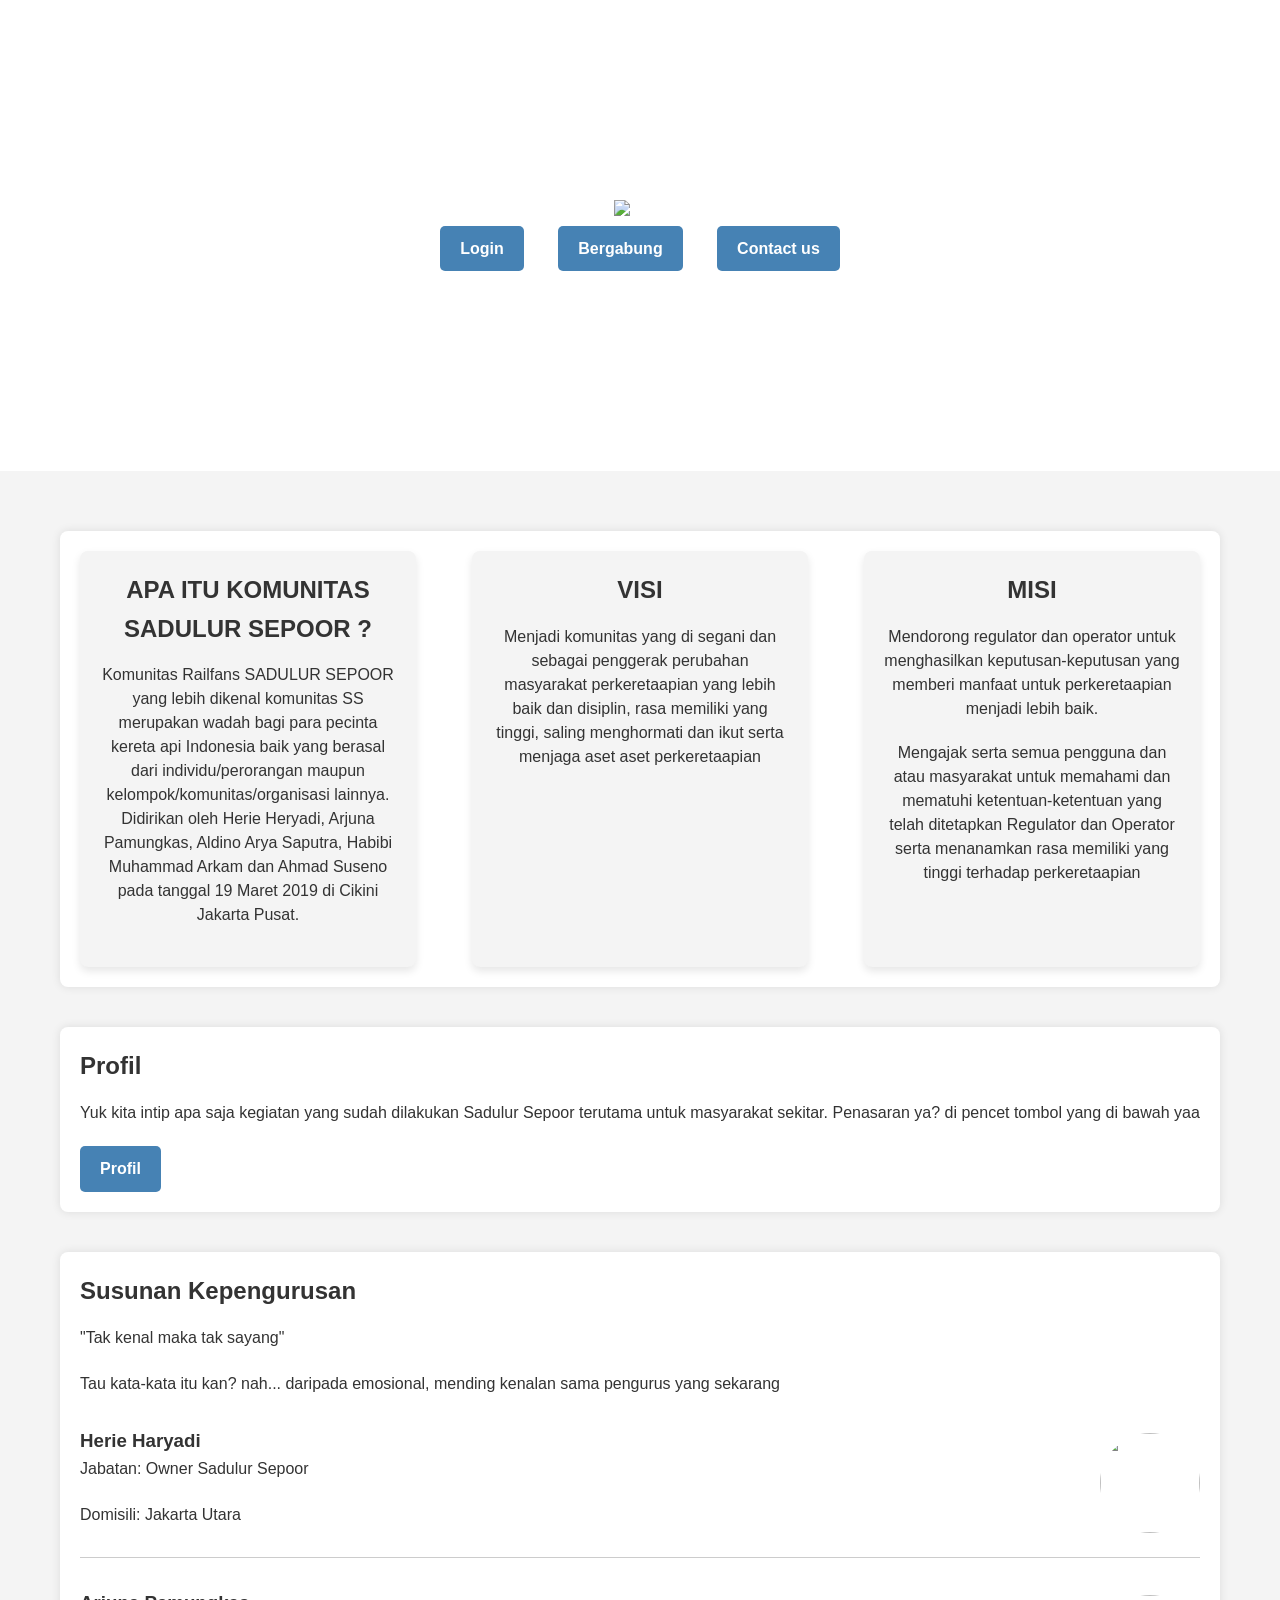
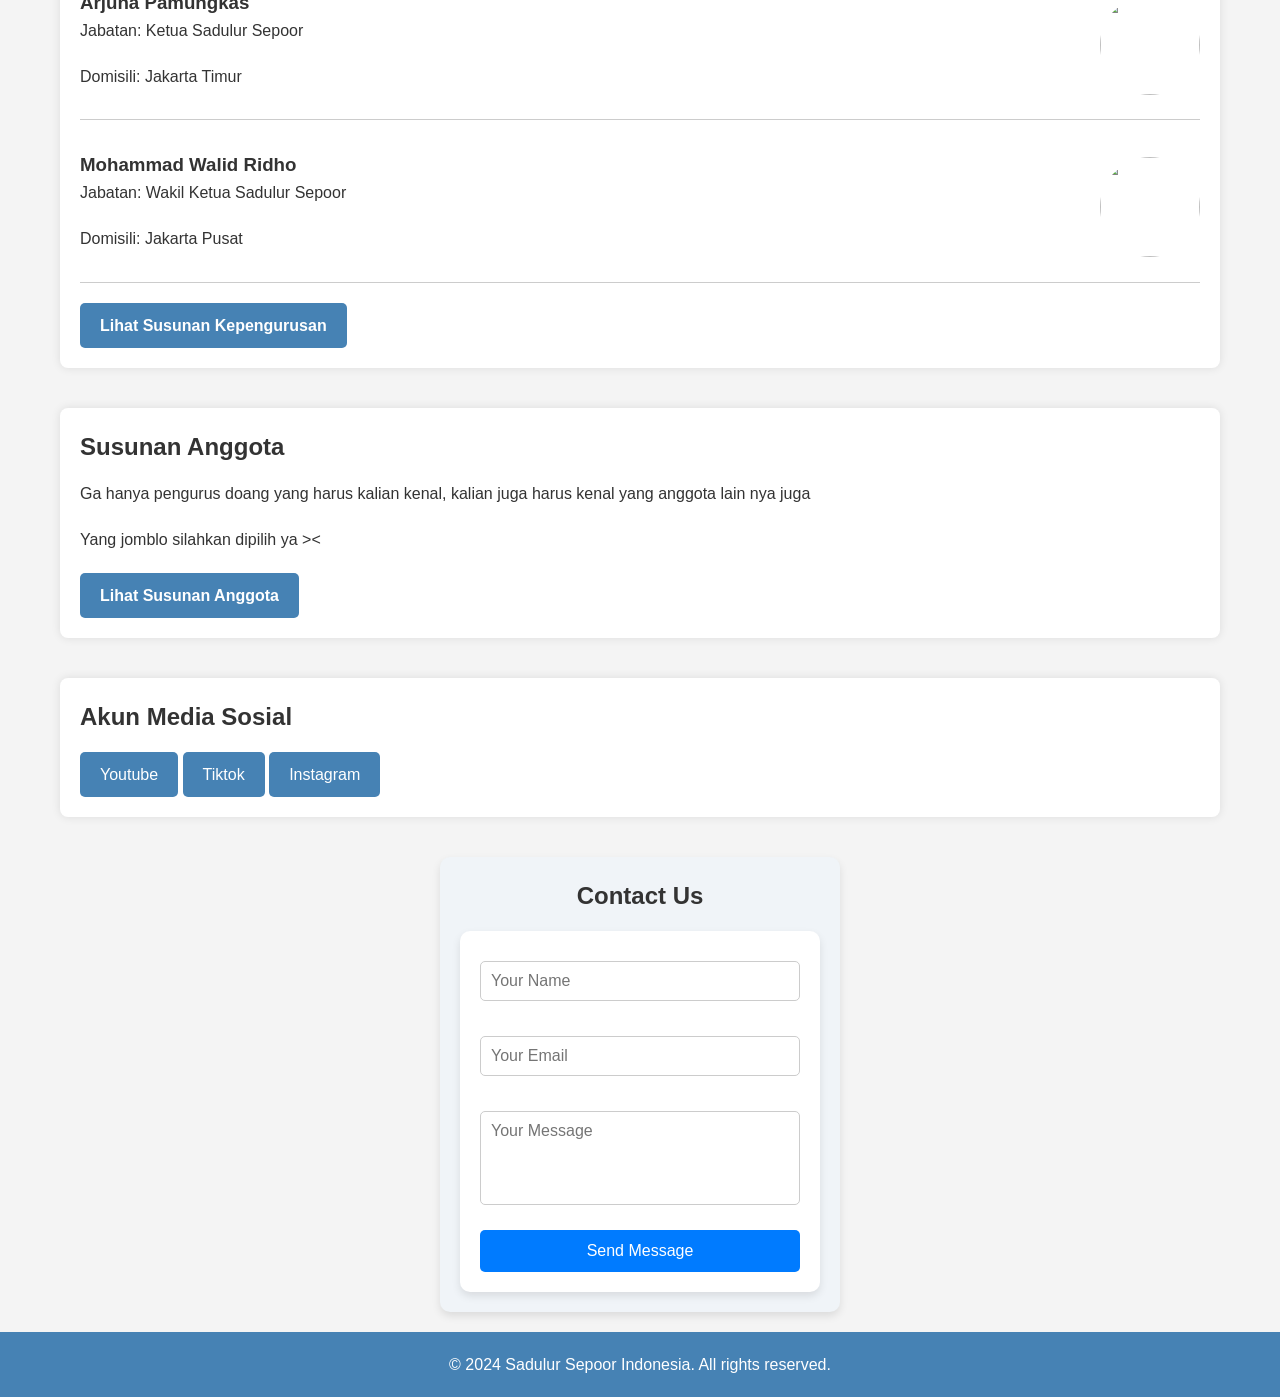
==== index.html @ 6ead6303 "Add files via upload" ====
<!DOCTYPE html>
<html lang="en">
<head>
    <meta charset="UTF-8">
    <meta name="viewport" content="width=device-width, initial-scale=1.0">
    <title>Landing Page</title>
    <link rel="stylesheet" href="style.css">
    <style>
        .pengurus-container {
            display: flex;
            align-items: center;
            margin-bottom: 20px;
            border-bottom: 1px solid #ccc;
            padding: 10px 0;
        }
        .pengurus-details {
            flex-grow: 1;
        }
        .pengurus-photo {
            margin-left: 20px;
        }
        .pengurus-photo img {
            width: 100px;
            height: 100px;
            object-fit: cover;
            border-radius: 50%;
        }
    </style>
</head>
<body>

    <!-- Header section -->
    <header>
        <nav>
          <img src="https://i.ibb.co.com/XYjJ7z6/IMG-20230604-WA0007-removebg-preview.png" alt="Logo" class="logo">
            <ul>
                <li><a href="login.html">Login</a></li>
                <li><a href="https://docs.google.com/forms/d/e/1FAIpQLSebzBY5Nh1QcVzeSAxxsvW-vJhKzYRzYxXPJSWG2dyJvYu1jQ/closedform">Bergabung</a></li>
                <li><a href="#contact">Contact us</a></li>
            </ul>
        </nav>
    </header>

    <!-- Main section -->
    <main>
      <section id="features">
    <div class="feature">
        <h3>APA ITU KOMUNITAS SADULUR SEPOOR ?</h3>
        <p>Komunitas Railfans SADULUR SEPOOR yang lebih dikenal komunitas SS merupakan wadah bagi para pecinta kereta api Indonesia baik yang berasal  dari individu/perorangan maupun kelompok/komunitas/organisasi lainnya. Didirikan oleh Herie Heryadi, Arjuna Pamungkas, Aldino Arya Saputra, Habibi Muhammad Arkam dan Ahmad Suseno pada tanggal 19 Maret 2019 di Cikini Jakarta Pusat.</p>
    </div>
    <div class="feature">
        <h3>VISI</h3>
        <p>Menjadi komunitas yang di segani dan sebagai penggerak perubahan masyarakat perkeretaapian yang lebih baik dan disiplin, rasa memiliki yang tinggi, saling menghormati dan ikut serta menjaga aset aset perkeretaapian</p>
    </div>
    <div class="feature">
        <h3>MISI</h3>
        <p>Mendorong regulator dan operator untuk menghasilkan keputusan-keputusan yang memberi manfaat untuk perkeretaapian menjadi lebih baik.</p>
        <p>Mengajak serta semua pengguna dan atau masyarakat untuk memahami dan mematuhi ketentuan-ketentuan yang telah ditetapkan Regulator dan Operator serta menanamkan rasa memiliki yang tinggi terhadap perkeretaapian</p>
    </div>
</section>
        <section id="home">
            <h1>Profil</h1>
            <p>Yuk kita intip apa saja kegiatan yang sudah dilakukan Sadulur Sepoor terutama untuk masyarakat sekitar. Penasaran ya? di pencet tombol yang di bawah yaa</p>
            <a href="profile.html" class="button">Profil</a>
            </section>

        <section id="about">
            <h2>Susunan Kepengurusan</h2>
            <p>"Tak kenal maka tak sayang"</p>
            <p>Tau kata-kata itu kan? nah... daripada emosional, mending kenalan sama pengurus yang sekarang</p>
            <div class="pengurus-container">
    <div class="pengurus-details">
        <h3>Herie Haryadi</h3>
        <p>Jabatan: Owner Sadulur Sepoor</p>
        <p>Domisili: Jakarta Utara</p>
    </div>
    <div class="pengurus-photo">
        <img src="https://i.ibb.co.com/bmH1Dcz/IMG-20240923-184352.jpg">
    </div>
</div>

<div class="pengurus-container">
    <div class="pengurus-details">
        <h3>Arjuna Pamungkas</h3>
        <p>Jabatan: Ketua Sadulur Sepoor</p>
        <p>Domisili: Jakarta Timur</p>
    </div>
    <div class="pengurus-photo">
        <img src="https://i.ibb.co.com/WV5h00V/IMG-20240923-184411.jpg">
    </div>
   </div>
   
<div class="pengurus-container">
    <div class="pengurus-details">
        <h3>Mohammad Walid Ridho</h3>
        <p>Jabatan: Wakil Ketua Sadulur Sepoor</p>
        <p>Domisili: Jakarta Pusat</p>
    </div>
    <div class="pengurus-photo">
        <img src="https://i.ibb.co.com/gP8vGGr/IMG-20240923-185525.jpg">
    </div>
   </div>
   <a href="pengurus.html" class="button">Lihat Susunan Kepengurusan</a>
        </section>
        
        <section id="about">
          <h2>Susunan Anggota</h2>
          <p>Ga hanya pengurus doang yang harus kalian kenal, kalian juga harus kenal yang anggota lain nya juga</p>
          <p>Yang jomblo silahkan dipilih ya ><</p>
          <a href="members.html" class="button">Lihat Susunan Anggota</a>
        </section>

        <section id="services">
            <h2>Akun Media Sosial</h2>
            <ul>
            <a href="https://youtube.com/@sadulursepoor" target="_blank">Youtube</a>
            <a href="https://www.tiktok.com/@sadulur.sepoor_official?_t=8puqjiITt58&_r=1" target="_blank">Tiktok</a>
            <a href="https://www.instagram.com/sadulursepoor_id?igsh=bHNvcTI4ZmNiejBv" target="_blank">Instagram</a>
            </ul>
        </section>
<section id="contact" class="form-container">
    <h2>Contact Us</h2>
    <form action="send_mail.php" method="POST">
        <input type="text" id="name" name="name" placeholder="Your Name" required>
        <input type="email" id="email" name="email" placeholder="Your Email" required>
        <textarea id="message" name="message" rows="4" placeholder="Your Message" required></textarea>
        <button type="submit" class="submit-btn">Send Message</button>
    </form>
</section>
    </main>

    <!-- Footer section -->
    <footer>
        <p>&copy; 2024 Sadulur Sepoor Indonesia. All rights reserved.</p>
    </footer>

</body>
</html>
---- style.css ----
/* Reset default styles */
* {
    margin: 0;
    padding: 0;
    box-sizing: border-box;
    font-family: Arial, sans-serif;
}

body {
    line-height: 1.6;
    background-color: #f4f4f4;
    color: #333;
}

header {
    background-color: #fff;
    color: #333;
    padding: 20px;
    text-align: center;
}
header {
    background-image: url('https://i.ibb.co.com/n0ZGWDr/IMG-2961.jpg'); /* Ganti dengan jalur gambar */
    background-size: cover; /* Memastikan gambar menutupi seluruh area */
    background-position: center; /* Memusatkan gambar */
    padding: 200px;
    text-align: center;
    color: white;
}
.logo {
    max-width: 150px; /* Maksimal lebar logo */
    height: auto; /* Mempertahankan rasio aspek */
}

nav ul {
    list-style-type: none;
}

nav ul li {
    display: inline;
    margin: 0 15px;
}

nav ul li a {
    color: #fff;
    text-decoration: none;
    font-weight: bold;
}

nav ul li a:hover {
    color: #fff; /* Tomato color on hover */
}

main {
    max-width: 1200px;
    margin: 0 auto;
    padding: 20px;
}

section {
    margin-bottom: 40px;
    padding: 20px;
    background-color: #fff;
    border-radius: 8px;
    box-shadow: 0 0 10px rgba(0, 0, 0, 0.1);
}

h1, h2 {
    margin-bottom: 15px;
    color: #333;
}
#features {
    display: flex;
    justify-content: space-between;
    margin: 40px 0;
}

.feature {
    flex-basis: 30%;
    background-color: #f4f4f4;
    padding: 20px;
    border-radius: 8px;
    text-align: center;
    box-shadow: 0 4px 8px rgba(0, 0, 0, 0.1);
}

.feature h3 {
    margin-bottom: 15px;
    font-size: 1.5em;
}

.feature p {
    font-size: 1em;
    line-height: 1.5;
}

/* Responsive style for mobile */
@media (max-width: 768px) {
    #features {
        flex-direction: column;
        align-items: center;
    }

    .feature {
        flex-basis: 100%;
        margin-bottom: 20px;
    }
}
p {
    margin-bottom: 20px;
}

a {
    display: inline-block;
    padding: 10px 20px;
    background-color: #4682b4;
    color: #fff;
    text-decoration: none;
    border-radius: 5px;
}

a:hover {
    background-color: #0000ff; /* Darker orange */
}

form input, form textarea {
    width: 100%;
    padding: 10px;
    margin: 10px 0;
    border: 1px solid #ccc;
    border-radius: 5px;
}

.button {
    display: inline-block;
    padding: 10px 20px;
    background-color: #4682b4; /* Warna tombol */
    color: #fff;
    text-decoration: none;
    border-radius: 5px;
    font-weight: bold;
    text-align: center;
}
#team {
    display: flex;
    justify-content: space-around;
    flex-wrap: wrap;
    margin: 20px;
}

.member {
    background-color: #fff;
    padding: 20px;
    margin: 10px;
    border-radius: 8px;
    box-shadow: 0 2px 5px rgba(0, 0, 0, 0.1);
    text-align: center;
    width: 20px; /* Atur lebar sesuai kebutuhan */
}

.button:hover {
    background-color: #0000ff; /* Warna saat di-hover */
}
.social-media {
    margin-top: 1000px;
}

.social-media a {
    text-decoration: none;
    color: #4682b4; /* Warna biru untuk tautan */
    margin-right: 10px; /* Jarak antara tautan */
}

.social-media a:hover {
    text-decoration: underline; /* Garis bawah saat di-hover */
}

/* Styling for the Contact Us form */
.form-container {
    display: flex;
    flex-direction: column;
    justify-content: center;
    align-items: center;
    background-color: #f0f4f8;
    padding: 20px;
    border-radius: 10px;
    box-shadow: 0 4px 8px rgba(0, 0, 0, 0.1);
    max-width: 400px;
    margin: 0 auto;
}

form {
    display: flex;
    flex-direction: column;
    gap: 15px;
    background-color: white;
    padding: 20px;
    border-radius: 10px;
    box-shadow: 0 4px 8px rgba(0, 0, 0, 0.1);
    width: 100%;
}

input, textarea {
    padding: 10px;
    border: 1px solid #ccc;
    border-radius: 5px;
    font-size: 16px;
    width: 100%;
}

textarea {
    resize: none;
}

.submit-btn {
    padding: 12px;
    background-color: #007bff;
    color: white;
    border: none;
    border-radius: 5px;
    font-size: 16px;
    cursor: pointer;
    transition: background-color 0.3s ease;
}

.submit-btn:hover {
    background-color: #0056b3;
}
/* Responsive adjustments */
@media (max-width: 480px) {
    .form-container {
        max-width: 90%;
    }
    
    input, textarea {
        font-size: 14px;
    }
    
    .submit-btn {
        font-size: 14px;
    }
}
footer {
    text-align: center;
    padding: 20px;
    background-color: #4682b4;
    color: #fff;
}

footer p {
    margin: 0;
}

/* Responsive styles */
@media (max-width: 768px) {
    nav ul li {
        display: block;
        margin: 10px 0;
    }

    header, footer {
        text-align: right;
        padding: 15px;
    }
}

@media (max-width: 480px) {
    h1 {
        font-size: 24px;
    }

    h2 {
        font-size: 20px;
    }

    a {
        padding: 8px 15px;
    }

    form input, form textarea {
        padding: 8px;
    }

    button {
        padding: 8px 15px;
    }
}
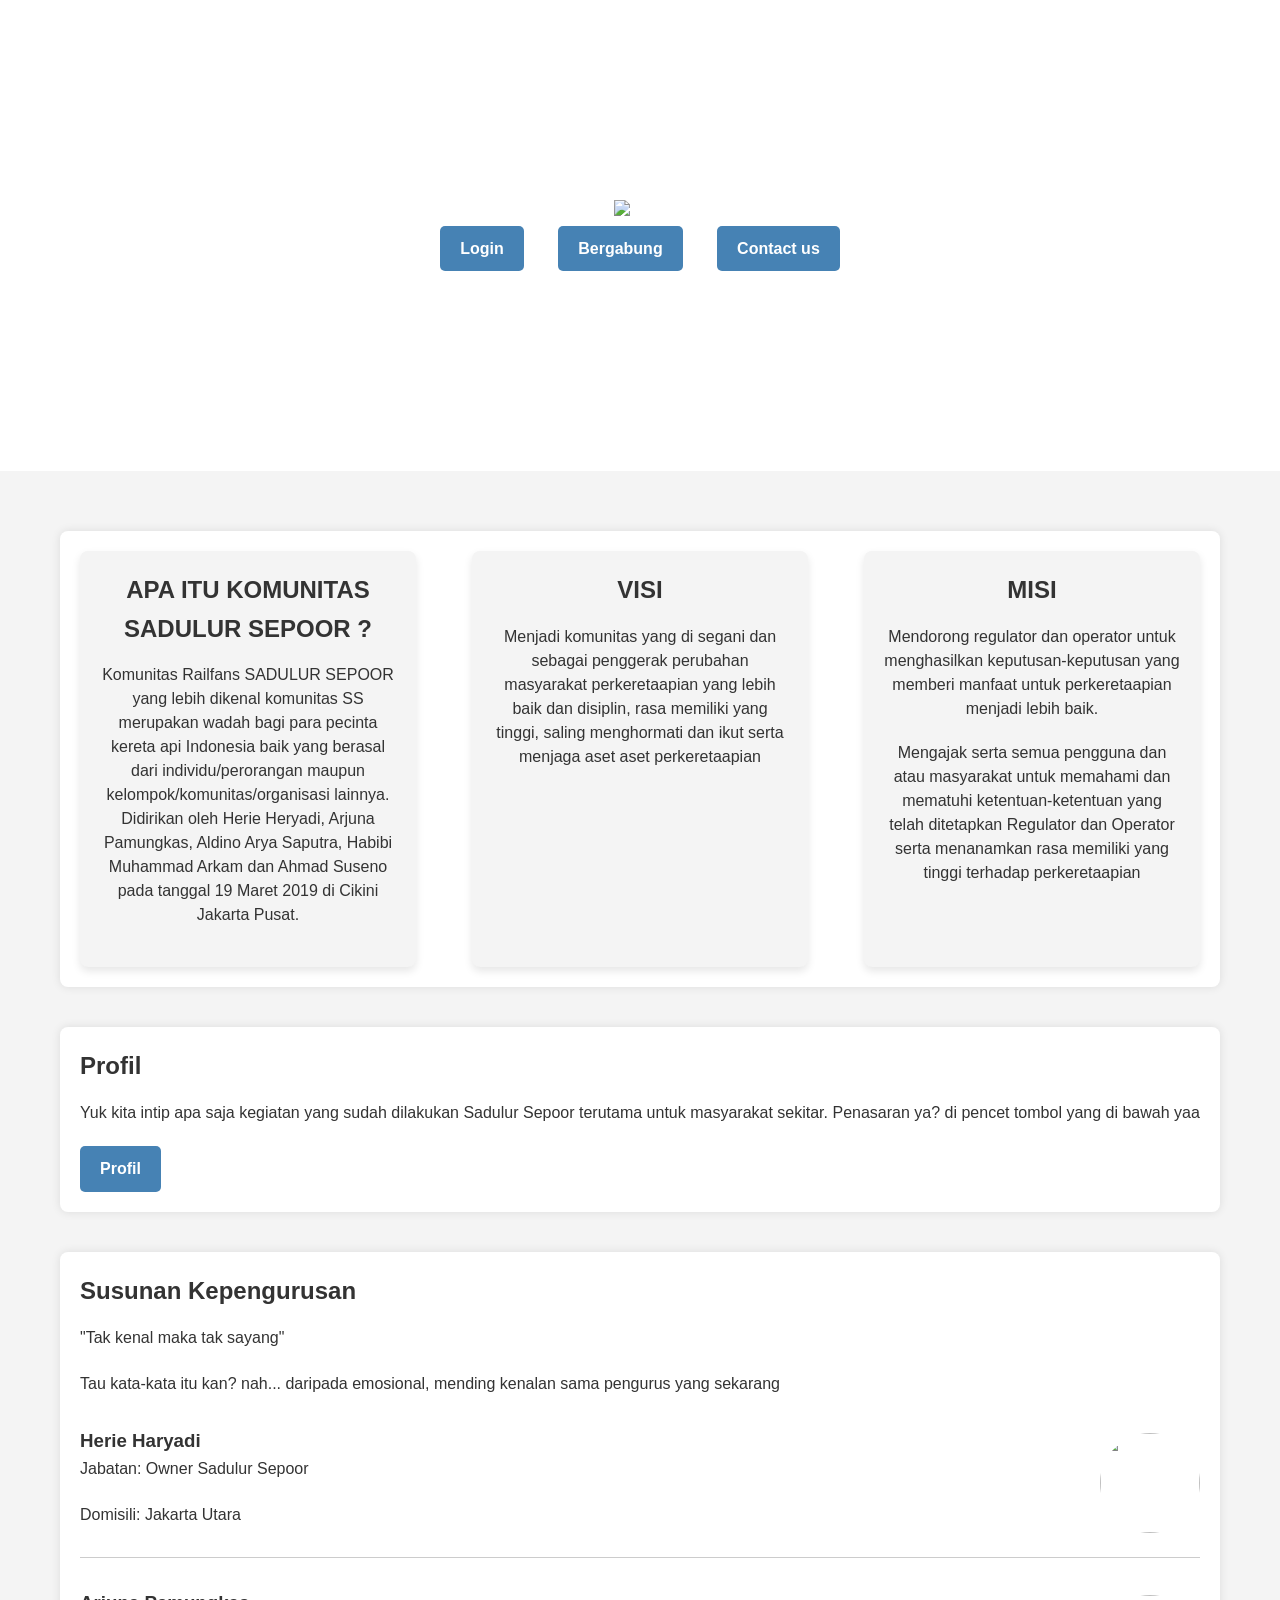
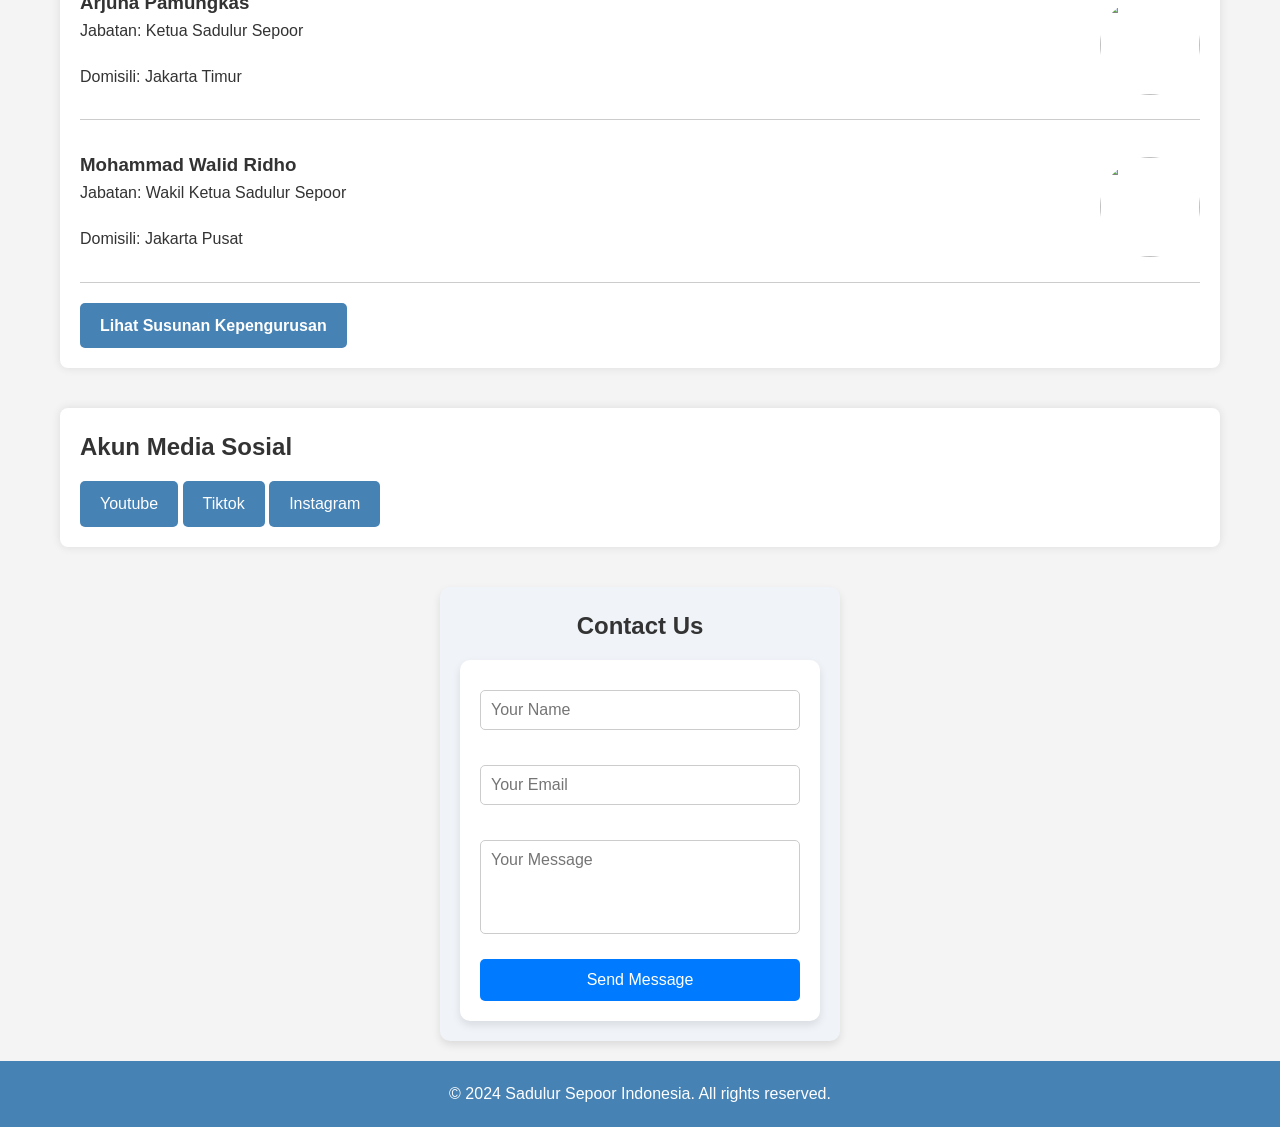
==== commit 8fc0fe9a: "Add files via upload" ====
--- a/index.html
+++ b/index.html
@@ -102,14 +102,6 @@
    </div>
    <a href="pengurus.html" class="button">Lihat Susunan Kepengurusan</a>
         </section>
-        
-        <section id="about">
-          <h2>Susunan Anggota</h2>
-          <p>Ga hanya pengurus doang yang harus kalian kenal, kalian juga harus kenal yang anggota lain nya juga</p>
-          <p>Yang jomblo silahkan dipilih ya ><</p>
-          <a href="members.html" class="button">Lihat Susunan Anggota</a>
-        </section>
-
         <section id="services">
             <h2>Akun Media Sosial</h2>
             <ul>
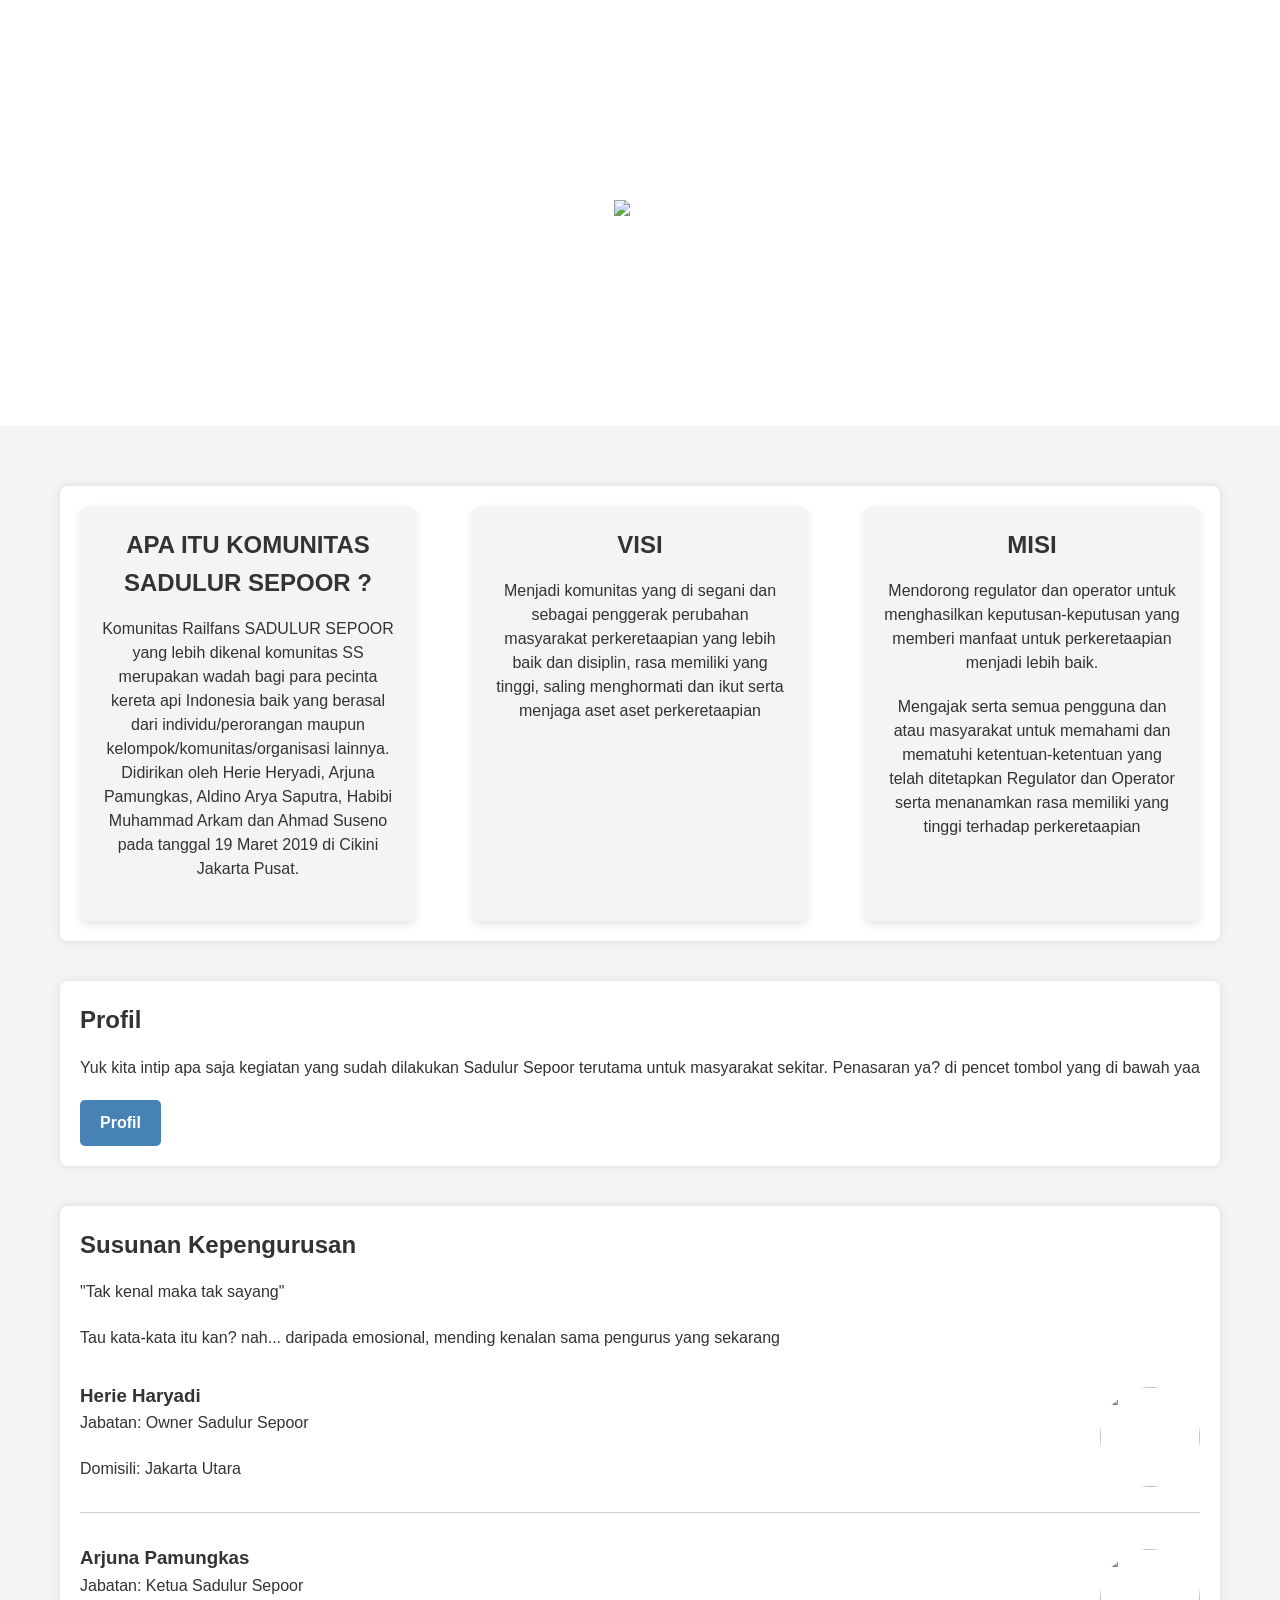
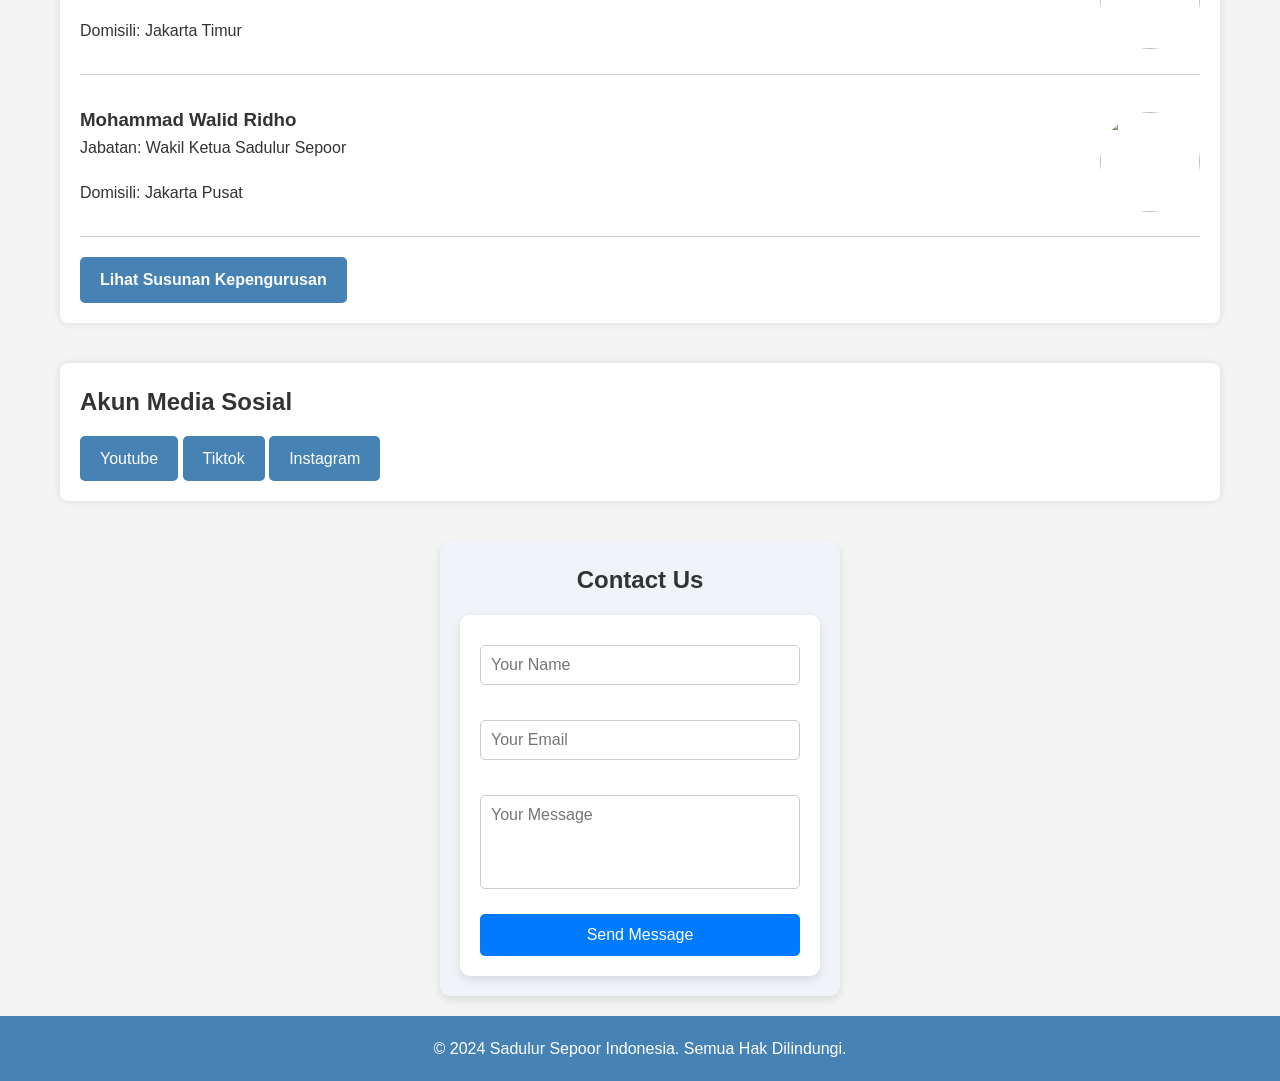
==== commit fd816121: "Add files via upload" ====
--- a/index.html
+++ b/index.html
@@ -32,15 +32,28 @@
     <!-- Header section -->
     <header>
         <nav>
-          <img src="https://i.ibb.co.com/XYjJ7z6/IMG-20230604-WA0007-removebg-preview.png" alt="Logo" class="logo">
-            <ul>
-                <li><a href="login.html">Login</a></li>
-                <li><a href="https://docs.google.com/forms/d/e/1FAIpQLSebzBY5Nh1QcVzeSAxxsvW-vJhKzYRzYxXPJSWG2dyJvYu1jQ/closedform">Bergabung</a></li>
-                <li><a href="#contact">Contact us</a></li>
-            </ul>
+          <img src="https://i.imgur.com/9rAb7r7.png" alt="Logo" class="logo">
+            <div class="hamburger" onclick="toggleMenu()">
+            <div class="line"></div>
+            <div class="line"></div>
+            <div class="line"></div>
+        </div>
+    </header>
         </nav>
     </header>
-
+<nav id="menu" class="menu">
+        <ul>
+            <li><a href="login.html">Login</a></li>
+            <li><a href="http://www.google.com/url?q=http%3A%2F%2Fbit.ly%2FPendaftaranSadulurSepoor&sa=D&sntz=1&usg=AOvVaw2Y76CFGcM5kRmJ5jgzA-53">Register</a></li>
+            <li><a href="#contact">Contact</a></li>
+        </ul>
+    </nav>
+     <script>
+        function toggleMenu() {
+            const menu = document.getElementById('menu');
+            menu.classList.toggle('active');
+        }
+    </script>
     <!-- Main section -->
     <main>
       <section id="features">
@@ -123,7 +136,7 @@
 
     <!-- Footer section -->
     <footer>
-        <p>&copy; 2024 Sadulur Sepoor Indonesia. All rights reserved.</p>
+        <p>&copy; 2024 Sadulur Sepoor Indonesia. Semua Hak Dilindungi.</p>
     </footer>
 
 </body>
--- a/style.css
+++ b/style.css
@@ -18,6 +18,7 @@
     padding: 20px;
     text-align: center;
 }
+
 header {
     background-image: url('https://i.ibb.co.com/n0ZGWDr/IMG-2961.jpg'); /* Ganti dengan jalur gambar */
     background-size: cover; /* Memastikan gambar menutupi seluruh area */
@@ -31,6 +32,62 @@
     height: auto; /* Mempertahankan rasio aspek */
 }
 
+/* Style for the hamburger icon */
+.hamburger {
+    display: flex;
+    flex-direction: column;
+    cursor: pointer;
+    width: 30px;
+    position: absolute;
+    top: 20px;
+    left: 20px;
+}
+
+.hamburger .line {
+    width: 100%;
+    height: 4px;
+    background-color: white;
+    margin: 5px 0;
+    transition: 0.3s;
+}
+
+/* Style for the navigation menu */
+.menu {
+    display: none;
+    position: absolute;
+    top: 60px;
+    left: 20px;
+    background-color: #fff;
+    border-radius: 30px;
+    width: 200px;
+}
+
+.menu.active {
+    display: block;
+}
+
+.menu ul {
+    list-style-type: none;
+    padding: 0;
+    margin: 0;
+}
+
+.menu ul li {
+    padding: 10px;
+    text-align: center;
+}
+
+.menu ul li a {
+    text-decoration: none;
+    color: white;
+    display: block;
+    width: 100%;
+}
+
+.menu ul li a:hover {
+    background-color: #555;
+}
+
 nav ul {
     list-style-type: none;
 }
